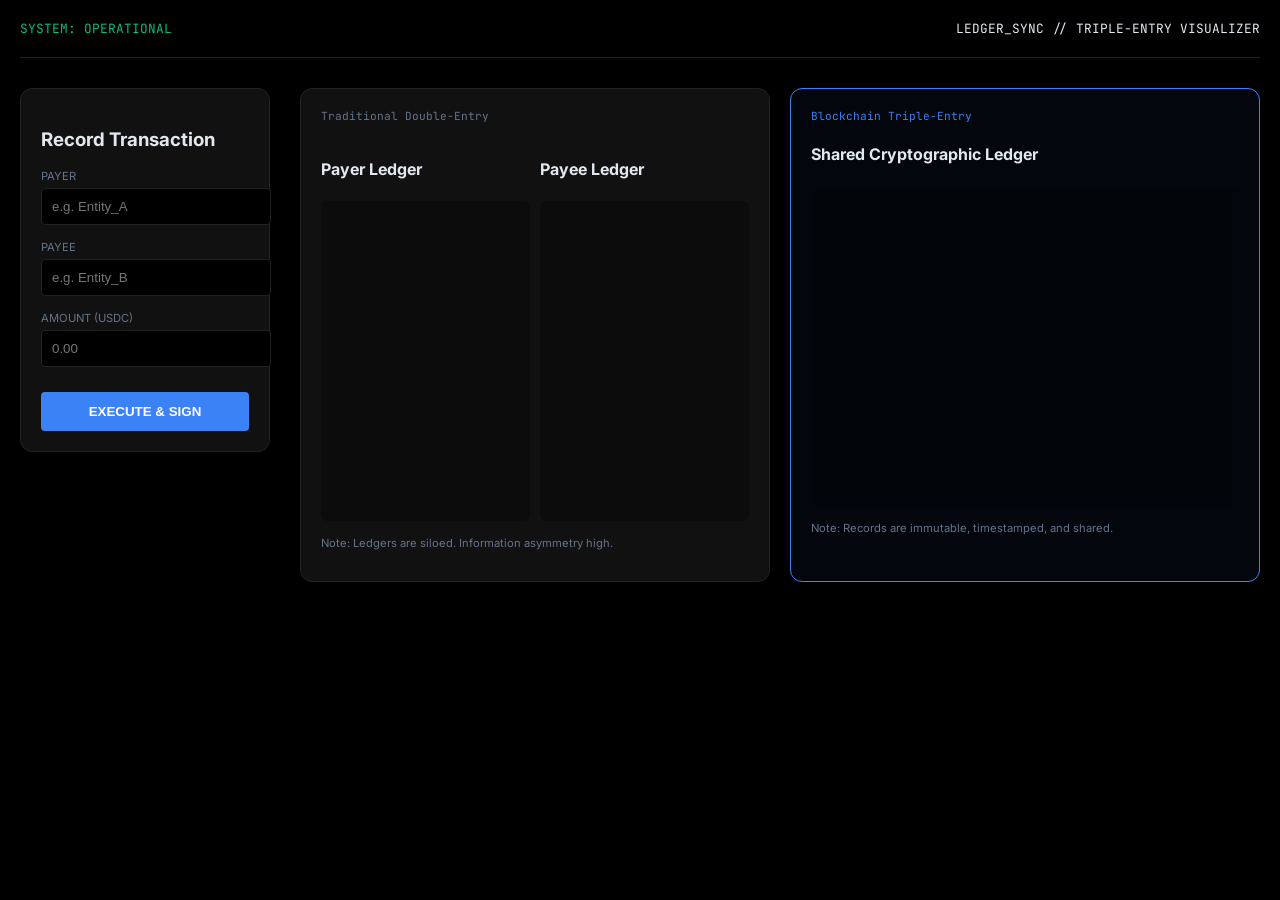
==== apps/TripleEntryApp/index.html @ 8c7dc8e6 "Add files via upload" ====
<!DOCTYPE html>
<html lang="en">
<head>
    <meta charset="UTF-8">
    <meta name="viewport" content="width=device-width, initial-scale=1.0">
    <title>Triple-Entry Visualizer</title>
    <link href="https://fonts.googleapis.com/css2?family=Inter:wght@400;600&family=JetBrains+Mono:wght@500&display=swap" rel="stylesheet">
    <link rel="stylesheet" href="style.css">
</head>
<body>

    <div class="app-header">
        <div class="status-indicator">SYSTEM: OPERATIONAL</div>
        <div class="app-title">LEDGER_SYNC // TRIPLE-ENTRY VISUALIZER</div>
    </div>

    <main class="dashboard">
        <section class="input-panel">
            <h3>Record Transaction</h3>
            <div class="input-group">
                <label>Payer</label>
                <input type="text" id="payer" placeholder="e.g. Entity_A">
            </div>
            <div class="input-group">
                <label>Payee</label>
                <input type="text" id="payee" placeholder="e.g. Entity_B">
            </div>
            <div class="input-group">
                <label>Amount (USDC)</label>
                <input type="number" id="amount" placeholder="0.00">
            </div>
            <button id="record-btn">EXECUTE & SIGN</button>
        </section>

        <div class="ledger-comparison">
            
            <div class="ledger-box">
                <div class="ledger-tag">Traditional Double-Entry</div>
                <div class="dual-columns">
                    <div class="ledger-side">
                        <h4>Payer Ledger</h4>
                        <div id="payer-list" class="entry-list"></div>
                    </div>
                    <div class="ledger-side">
                        <h4>Payee Ledger</h4>
                        <div id="payee-list" class="entry-list"></div>
                    </div>
                </div>
                <p class="audit-note">Note: Ledgers are siloed. Information asymmetry high.</p>
            </div>

            <div class="ledger-box highlight">
                <div class="ledger-tag active">Blockchain Triple-Entry</div>
                <h4>Shared Cryptographic Ledger</h4>
                <div id="blockchain-list" class="entry-list"></div>
                <p class="audit-note">Note: Records are immutable, timestamped, and shared.</p>
            </div>

        </div>
    </main>

    <script src="script.js"></script>
</body>
</html>
---- apps/TripleEntryApp/style.css ----
:root {
    --bg: #000;
    --card: #111;
    --accent: #3b82f6;
    --text: #e2e8f0;
    --dim: #64748b;
    --border: #222;
}

body {
    background: var(--bg);
    color: var(--text);
    font-family: 'Inter', sans-serif;
    padding: 20px;
    margin: 0;
}

.app-header {
    display: flex;
    justify-content: space-between;
    padding-bottom: 20px;
    border-bottom: 1px solid var(--border);
    margin-bottom: 30px;
    font-family: 'JetBrains Mono', monospace;
    font-size: 0.8rem;
}

.status-indicator { color: #10b981; }

.dashboard {
    display: grid;
    grid-template-columns: 250px 1fr;
    gap: 30px;
}

.input-panel {
    background: var(--card);
    padding: 20px;
    border-radius: 12px;
    border: 1px solid var(--border);
    height: fit-content;
}

.input-group { margin-bottom: 15px; }
label { display: block; font-size: 0.7rem; color: var(--dim); margin-bottom: 5px; text-transform: uppercase; }
input {
    width: 100%;
    background: #000;
    border: 1px solid var(--border);
    padding: 10px;
    color: white;
    border-radius: 4px;
}

button {
    width: 100%;
    background: var(--accent);
    color: white;
    border: none;
    padding: 12px;
    border-radius: 4px;
    font-weight: 700;
    cursor: pointer;
    margin-top: 10px;
}

.ledger-comparison {
    display: grid;
    grid-template-columns: 1fr 1fr;
    gap: 20px;
}

.ledger-box {
    background: var(--card);
    border: 1px solid var(--border);
    border-radius: 12px;
    padding: 20px;
}

.ledger-box.highlight { border-color: var(--accent); background: rgba(59, 130, 246, 0.05); }

.ledger-tag {
    font-family: 'JetBrains Mono', monospace;
    font-size: 0.7rem;
    margin-bottom: 15px;
    color: var(--dim);
}

.ledger-tag.active { color: var(--accent); }

.dual-columns { display: grid; grid-template-columns: 1fr 1fr; gap: 10px; }

.entry-list {
    height: 300px;
    overflow-y: auto;
    font-family: 'JetBrains Mono', monospace;
    font-size: 0.75rem;
    padding: 10px;
    background: rgba(0,0,0,0.3);
    border-radius: 6px;
}

.audit-note { font-size: 0.7rem; color: var(--dim); margin-top: 15px; }

.entry {
    padding: 8px;
    border-bottom: 1px solid #222;
    margin-bottom: 5px;
    animation: slideIn 0.3s ease-out;
}

@keyframes slideIn { from { opacity: 0; transform: translateY(10px); } }
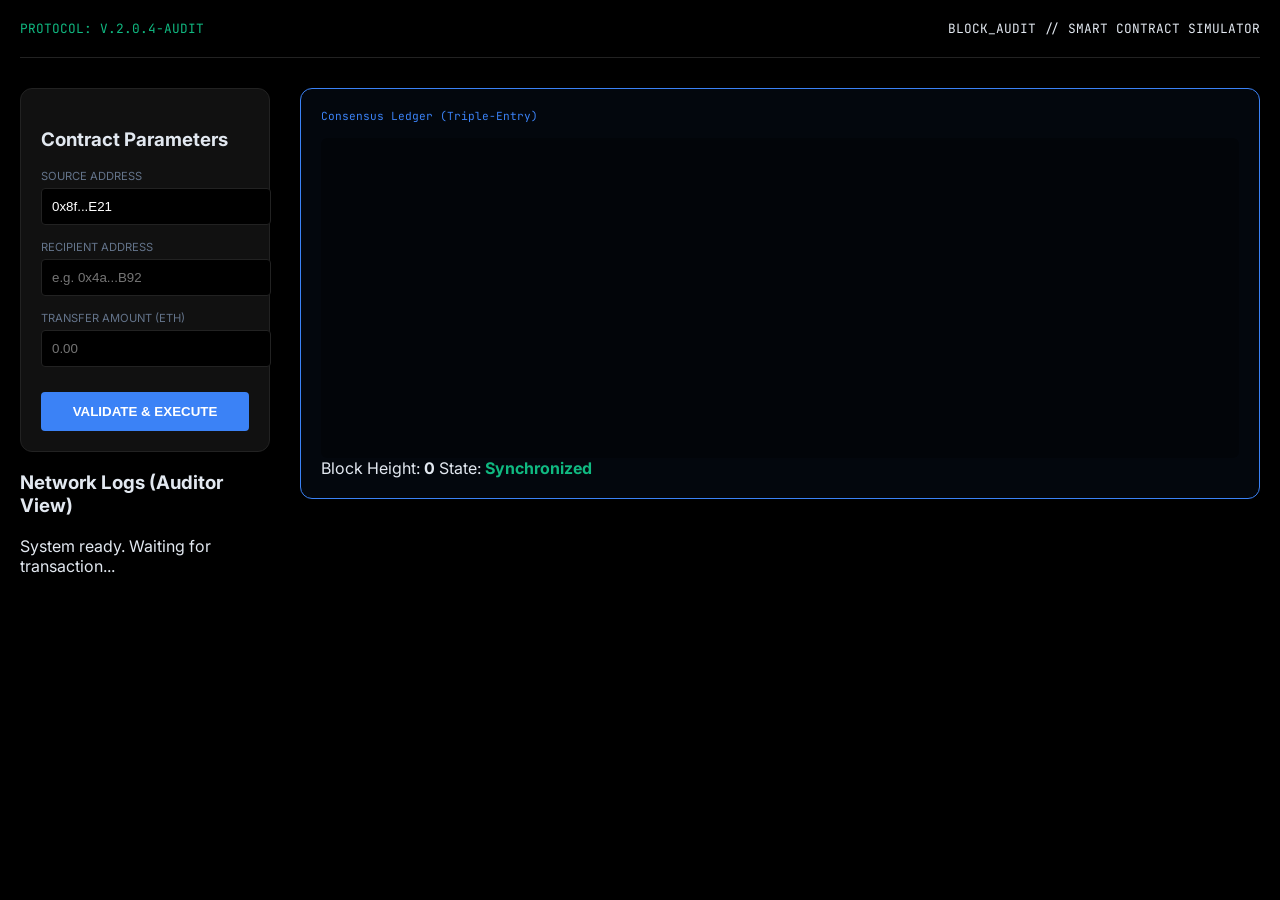
==== commit 2ccf465b: "Update index.html" ====
--- a/apps/TripleEntryApp/index.html
+++ b/apps/TripleEntryApp/index.html
@@ -3,62 +3,55 @@
 <head>
     <meta charset="UTF-8">
     <meta name="viewport" content="width=device-width, initial-scale=1.0">
-    <title>Triple-Entry Visualizer</title>
-    <link href="https://fonts.googleapis.com/css2?family=Inter:wght@400;600&family=JetBrains+Mono:wght@500&display=swap" rel="stylesheet">
+    <title>Audit-Logic Visualizer</title>
+    <link href="https://fonts.googleapis.com/css2?family=Inter:wght@400;600&family=JetBrains+Mono:wght@400;500&display=swap" rel="stylesheet">
     <link rel="stylesheet" href="style.css">
 </head>
 <body>
-
     <div class="app-header">
-        <div class="status-indicator">SYSTEM: OPERATIONAL</div>
-        <div class="app-title">LEDGER_SYNC // TRIPLE-ENTRY VISUALIZER</div>
+        <div class="status-indicator">PROTOCOL: V.2.0.4-AUDIT</div>
+        <div class="app-title">BLOCK_AUDIT // SMART CONTRACT SIMULATOR</div>
     </div>
 
     <main class="dashboard">
-        <section class="input-panel">
-            <h3>Record Transaction</h3>
-            <div class="input-group">
-                <label>Payer</label>
-                <input type="text" id="payer" placeholder="e.g. Entity_A">
+        <section class="left-col">
+            <div class="card input-panel">
+                <h3>Contract Parameters</h3>
+                <div class="input-group">
+                    <label>Source Address</label>
+                    <input type="text" id="payer" value="0x8f...E21" readonly>
+                </div>
+                <div class="input-group">
+                    <label>Recipient Address</label>
+                    <input type="text" id="payee" placeholder="e.g. 0x4a...B92">
+                </div>
+                <div class="input-group">
+                    <label>Transfer Amount (ETH)</label>
+                    <input type="number" id="amount" placeholder="0.00">
+                </div>
+                <button id="record-btn">VALIDATE & EXECUTE</button>
             </div>
-            <div class="input-group">
-                <label>Payee</label>
-                <input type="text" id="payee" placeholder="e.g. Entity_B">
+
+            <div class="card audit-logs">
+                <h3>Network Logs (Auditor View)</h3>
+                <div id="log-list" class="log-container">
+                    <div class="log-entry info">System ready. Waiting for transaction...</div>
+                </div>
             </div>
-            <div class="input-group">
-                <label>Amount (USDC)</label>
-                <input type="number" id="amount" placeholder="0.00">
-            </div>
-            <button id="record-btn">EXECUTE & SIGN</button>
         </section>
 
-        <div class="ledger-comparison">
-            
-            <div class="ledger-box">
-                <div class="ledger-tag">Traditional Double-Entry</div>
-                <div class="dual-columns">
-                    <div class="ledger-side">
-                        <h4>Payer Ledger</h4>
-                        <div id="payer-list" class="entry-list"></div>
-                    </div>
-                    <div class="ledger-side">
-                        <h4>Payee Ledger</h4>
-                        <div id="payee-list" class="entry-list"></div>
-                    </div>
+        <section class="right-col">
+            <div class="ledger-box highlight">
+                <div class="ledger-tag active">Consensus Ledger (Triple-Entry)</div>
+                <div id="blockchain-list" class="entry-list"></div>
+                <div class="ledger-stats">
+                    <span>Block Height: <b id="block-height">0</b></span>
+                    <span>State: <b style="color: #10b981">Synchronized</b></span>
                 </div>
-                <p class="audit-note">Note: Ledgers are siloed. Information asymmetry high.</p>
             </div>
-
-            <div class="ledger-box highlight">
-                <div class="ledger-tag active">Blockchain Triple-Entry</div>
-                <h4>Shared Cryptographic Ledger</h4>
-                <div id="blockchain-list" class="entry-list"></div>
-                <p class="audit-note">Note: Records are immutable, timestamped, and shared.</p>
-            </div>
-
-        </div>
+        </section>
     </main>
 
     <script src="script.js"></script>
 </body>
-</html>+</html>
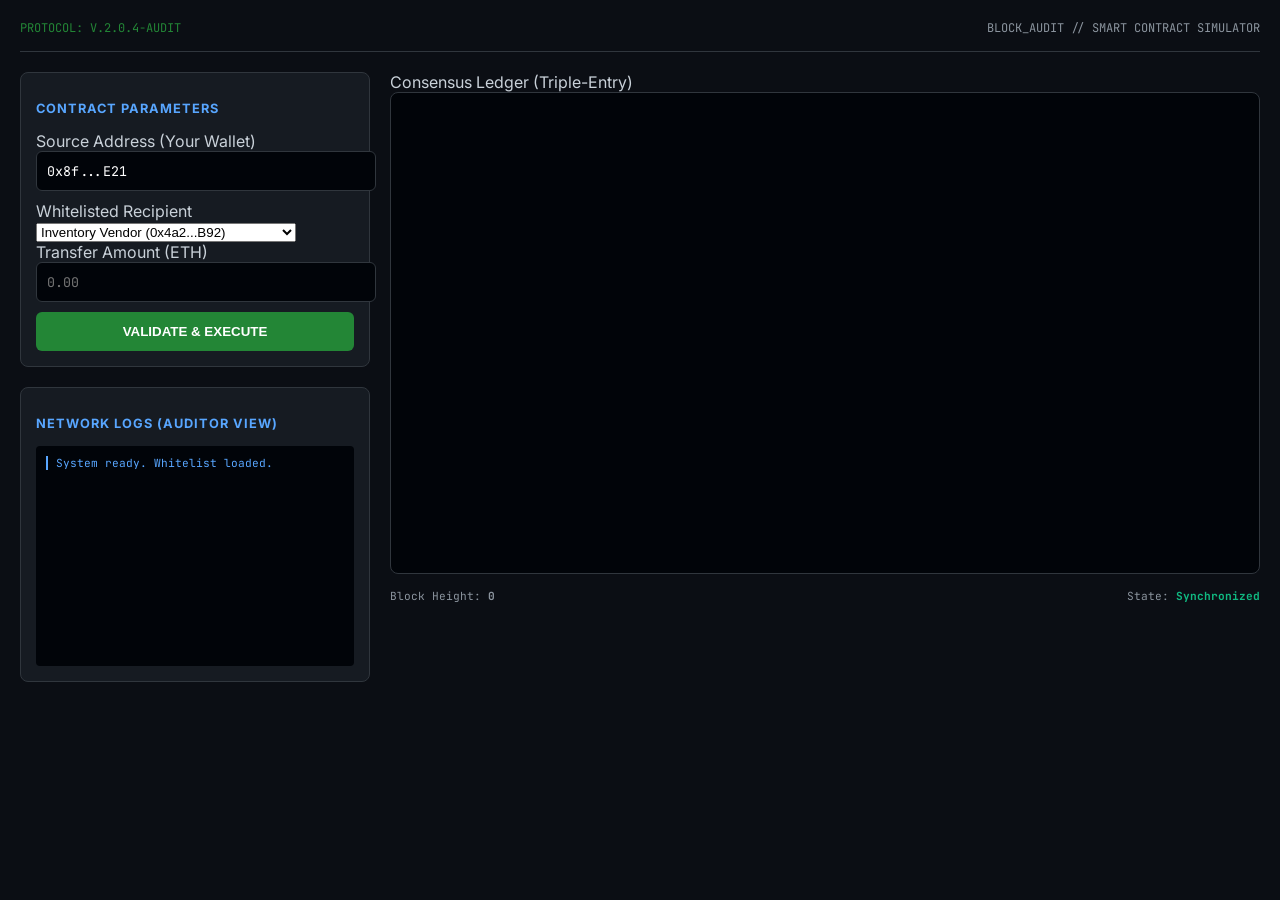
==== commit 92892519: "Update index.html" ====
--- a/apps/TripleEntryApp/index.html
+++ b/apps/TripleEntryApp/index.html
@@ -18,16 +18,21 @@
             <div class="card input-panel">
                 <h3>Contract Parameters</h3>
                 <div class="input-group">
-                    <label>Source Address</label>
+                    <label>Source Address (Your Wallet)</label>
                     <input type="text" id="payer" value="0x8f...E21" readonly>
                 </div>
                 <div class="input-group">
-                    <label>Recipient Address</label>
-                    <input type="text" id="payee" placeholder="e.g. 0x4a...B92">
+                    <label>Whitelisted Recipient</label>
+                    <select id="payee" class="custom-select">
+                        <option value="0x4a2...B92">Inventory Vendor (0x4a2...B92)</option>
+                        <option value="0x1b9...F31">Utility Provider (0x1b9...F31)</option>
+                        <option value="0x7d4...E08">Payroll Smart Contract (0x7d4...E08)</option>
+                        <option value="0xEXTERNAL">External Wallet (Manual Audit Required)</option>
+                    </select>
                 </div>
                 <div class="input-group">
                     <label>Transfer Amount (ETH)</label>
-                    <input type="number" id="amount" placeholder="0.00">
+                    <input type="number" id="amount" placeholder="0.00" step="0.01">
                 </div>
                 <button id="record-btn">VALIDATE & EXECUTE</button>
             </div>
@@ -35,7 +40,7 @@
             <div class="card audit-logs">
                 <h3>Network Logs (Auditor View)</h3>
                 <div id="log-list" class="log-container">
-                    <div class="log-entry info">System ready. Waiting for transaction...</div>
+                    <div class="log-entry info">System ready. Whitelist loaded.</div>
                 </div>
             </div>
         </section>
@@ -43,7 +48,8 @@
         <section class="right-col">
             <div class="ledger-box highlight">
                 <div class="ledger-tag active">Consensus Ledger (Triple-Entry)</div>
-                <div id="blockchain-list" class="entry-list"></div>
+                <div id="blockchain-list" class="entry-list">
+                    </div>
                 <div class="ledger-stats">
                     <span>Block Height: <b id="block-height">0</b></span>
                     <span>State: <b style="color: #10b981">Synchronized</b></span>
--- a/apps/TripleEntryApp/style.css
+++ b/apps/TripleEntryApp/style.css
@@ -1,112 +1,33 @@
 :root {
-    --bg: #000;
-    --card: #111;
-    --accent: #3b82f6;
-    --text: #e2e8f0;
-    --dim: #64748b;
-    --border: #222;
+    --bg: #0b0e14;
+    --card: #161b22;
+    --accent: #58a6ff;
+    --success: #238636;
+    --error: #da3633;
+    --text: #c9d1d9;
+    --dim: #8b949e;
+    --border: #30363d;
 }
 
-body {
-    background: var(--bg);
-    color: var(--text);
-    font-family: 'Inter', sans-serif;
-    padding: 20px;
-    margin: 0;
-}
+body { background: var(--bg); color: var(--text); font-family: 'Inter', sans-serif; padding: 20px; margin: 0; }
+.app-header { display: flex; justify-content: space-between; padding-bottom: 15px; border-bottom: 1px solid var(--border); font-family: 'JetBrains Mono'; font-size: 0.75rem; color: var(--dim); }
+.status-indicator { color: var(--success); }
 
-.app-header {
-    display: flex;
-    justify-content: space-between;
-    padding-bottom: 20px;
-    border-bottom: 1px solid var(--border);
-    margin-bottom: 30px;
-    font-family: 'JetBrains Mono', monospace;
-    font-size: 0.8rem;
-}
+.dashboard { display: grid; grid-template-columns: 350px 1fr; gap: 20px; margin-top: 20px; }
+.card { background: var(--card); border: 1px solid var(--border); border-radius: 8px; padding: 15px; margin-bottom: 20px; }
+h3 { font-size: 0.8rem; text-transform: uppercase; letter-spacing: 1px; margin-bottom: 15px; color: var(--accent); }
 
-.status-indicator { color: #10b981; }
+input { width: 100%; background: #010409; border: 1px solid var(--border); padding: 10px; color: white; border-radius: 6px; font-family: 'JetBrains Mono'; margin-bottom: 10px; }
+button { width: 100%; background: var(--success); color: white; border: none; padding: 12px; border-radius: 6px; font-weight: 700; cursor: pointer; }
 
-.dashboard {
-    display: grid;
-    grid-template-columns: 250px 1fr;
-    gap: 30px;
-}
+.log-container { height: 200px; overflow-y: auto; font-family: 'JetBrains Mono'; font-size: 0.7rem; background: #010409; padding: 10px; border-radius: 4px; }
+.log-entry { margin-bottom: 5px; border-left: 2px solid transparent; padding-left: 8px; }
+.log-entry.info { border-color: var(--accent); color: var(--accent); }
+.log-entry.success { border-color: var(--success); color: var(--success); }
+.log-entry.error { border-color: var(--error); color: var(--error); }
 
-.input-panel {
-    background: var(--card);
-    padding: 20px;
-    border-radius: 12px;
-    border: 1px solid var(--border);
-    height: fit-content;
-}
+.entry-list { height: 450px; overflow-y: auto; background: #010409; border: 1px solid var(--border); border-radius: 8px; padding: 15px; }
+.ledger-stats { margin-top: 15px; display: flex; justify-content: space-between; font-size: 0.7rem; color: var(--dim); font-family: 'JetBrains Mono'; }
 
-.input-group { margin-bottom: 15px; }
-label { display: block; font-size: 0.7rem; color: var(--dim); margin-bottom: 5px; text-transform: uppercase; }
-input {
-    width: 100%;
-    background: #000;
-    border: 1px solid var(--border);
-    padding: 10px;
-    color: white;
-    border-radius: 4px;
-}
-
-button {
-    width: 100%;
-    background: var(--accent);
-    color: white;
-    border: none;
-    padding: 12px;
-    border-radius: 4px;
-    font-weight: 700;
-    cursor: pointer;
-    margin-top: 10px;
-}
-
-.ledger-comparison {
-    display: grid;
-    grid-template-columns: 1fr 1fr;
-    gap: 20px;
-}
-
-.ledger-box {
-    background: var(--card);
-    border: 1px solid var(--border);
-    border-radius: 12px;
-    padding: 20px;
-}
-
-.ledger-box.highlight { border-color: var(--accent); background: rgba(59, 130, 246, 0.05); }
-
-.ledger-tag {
-    font-family: 'JetBrains Mono', monospace;
-    font-size: 0.7rem;
-    margin-bottom: 15px;
-    color: var(--dim);
-}
-
-.ledger-tag.active { color: var(--accent); }
-
-.dual-columns { display: grid; grid-template-columns: 1fr 1fr; gap: 10px; }
-
-.entry-list {
-    height: 300px;
-    overflow-y: auto;
-    font-family: 'JetBrains Mono', monospace;
-    font-size: 0.75rem;
-    padding: 10px;
-    background: rgba(0,0,0,0.3);
-    border-radius: 6px;
-}
-
-.audit-note { font-size: 0.7rem; color: var(--dim); margin-top: 15px; }
-
-.entry {
-    padding: 8px;
-    border-bottom: 1px solid #222;
-    margin-bottom: 5px;
-    animation: slideIn 0.3s ease-out;
-}
-
-@keyframes slideIn { from { opacity: 0; transform: translateY(10px); } }+.block-card { background: var(--card); border: 1px solid var(--border); padding: 12px; margin-bottom: 10px; border-radius: 6px; animation: slideIn 0.4s ease; }
+@keyframes slideIn { from { opacity: 0; transform: translateX(20px); } }
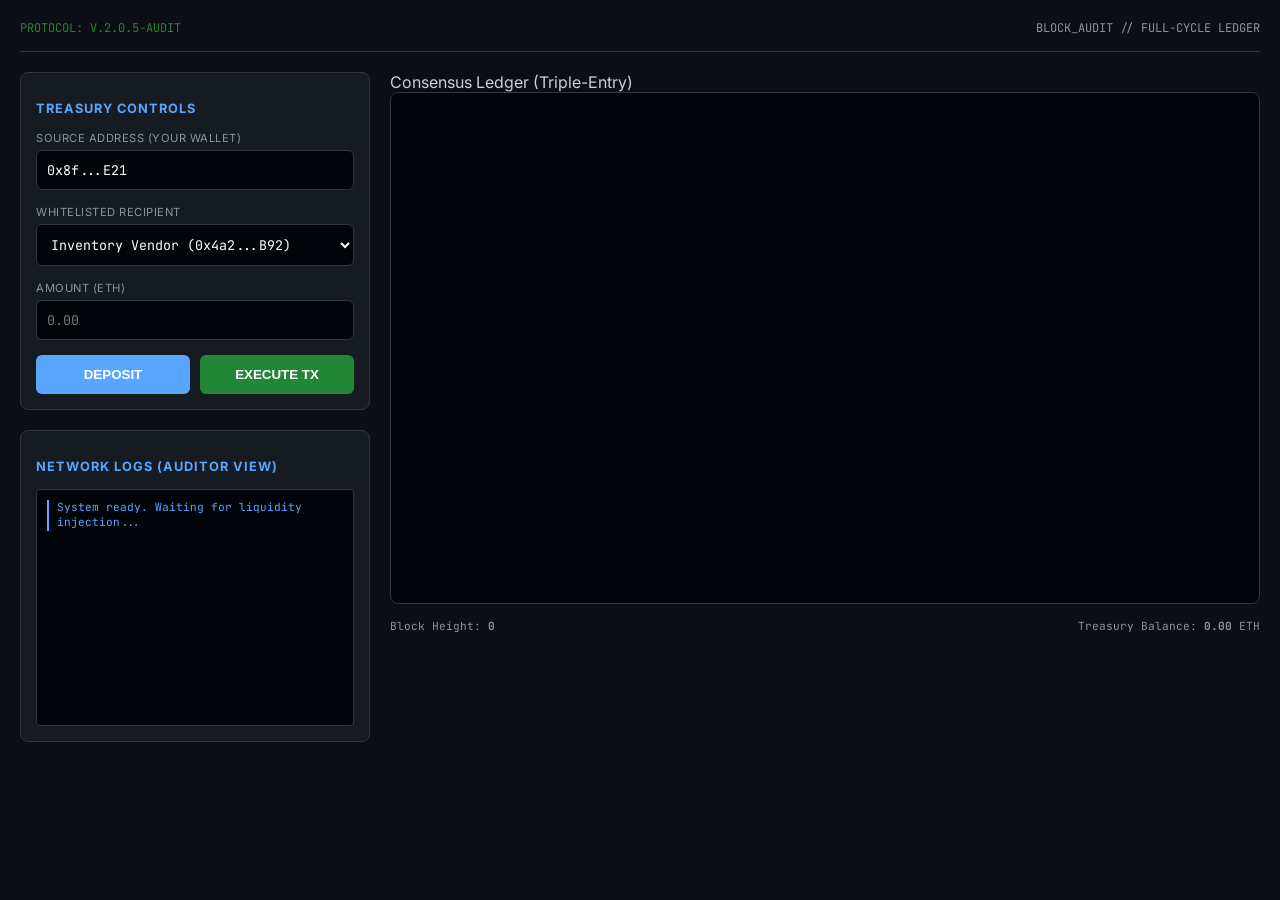
==== commit 573e7bf0: "Update index.html" ====
--- a/apps/TripleEntryApp/index.html
+++ b/apps/TripleEntryApp/index.html
@@ -9,14 +9,14 @@
 </head>
 <body>
     <div class="app-header">
-        <div class="status-indicator">PROTOCOL: V.2.0.4-AUDIT</div>
-        <div class="app-title">BLOCK_AUDIT // SMART CONTRACT SIMULATOR</div>
+        <div class="status-indicator">PROTOCOL: V.2.0.5-AUDIT</div>
+        <div class="app-title">BLOCK_AUDIT // FULL-CYCLE LEDGER</div>
     </div>
 
     <main class="dashboard">
         <section class="left-col">
             <div class="card input-panel">
-                <h3>Contract Parameters</h3>
+                <h3>Treasury Controls</h3>
                 <div class="input-group">
                     <label>Source Address (Your Wallet)</label>
                     <input type="text" id="payer" value="0x8f...E21" readonly>
@@ -31,16 +31,19 @@
                     </select>
                 </div>
                 <div class="input-group">
-                    <label>Transfer Amount (ETH)</label>
+                    <label>Amount (ETH)</label>
                     <input type="number" id="amount" placeholder="0.00" step="0.01">
                 </div>
-                <button id="record-btn">VALIDATE & EXECUTE</button>
+                <div style="display: grid; grid-template-columns: 1fr 1fr; gap: 10px;">
+                    <button id="deposit-btn" style="background: var(--accent);">DEPOSIT</button>
+                    <button id="record-btn">EXECUTE TX</button>
+                </div>
             </div>
 
             <div class="card audit-logs">
                 <h3>Network Logs (Auditor View)</h3>
                 <div id="log-list" class="log-container">
-                    <div class="log-entry info">System ready. Whitelist loaded.</div>
+                    <div class="log-entry info">System ready. Waiting for liquidity injection...</div>
                 </div>
             </div>
         </section>
@@ -48,11 +51,10 @@
         <section class="right-col">
             <div class="ledger-box highlight">
                 <div class="ledger-tag active">Consensus Ledger (Triple-Entry)</div>
-                <div id="blockchain-list" class="entry-list">
-                    </div>
+                <div id="blockchain-list" class="entry-list"></div>
                 <div class="ledger-stats">
                     <span>Block Height: <b id="block-height">0</b></span>
-                    <span>State: <b style="color: #10b981">Synchronized</b></span>
+                    <span>Treasury Balance: <b id="balance-display">0.00</b> ETH</span>
                 </div>
             </div>
         </section>
--- a/apps/TripleEntryApp/style.css
+++ b/apps/TripleEntryApp/style.css
@@ -9,25 +9,71 @@
     --border: #30363d;
 }
 
-body { background: var(--bg); color: var(--text); font-family: 'Inter', sans-serif; padding: 20px; margin: 0; }
+body { background: var(--bg); color: var(--text); font-family: 'Inter', sans-serif; padding: 20px; margin: 0; overflow-x: hidden; }
+
 .app-header { display: flex; justify-content: space-between; padding-bottom: 15px; border-bottom: 1px solid var(--border); font-family: 'JetBrains Mono'; font-size: 0.75rem; color: var(--dim); }
+
 .status-indicator { color: var(--success); }
 
 .dashboard { display: grid; grid-template-columns: 350px 1fr; gap: 20px; margin-top: 20px; }
+
 .card { background: var(--card); border: 1px solid var(--border); border-radius: 8px; padding: 15px; margin-bottom: 20px; }
+
 h3 { font-size: 0.8rem; text-transform: uppercase; letter-spacing: 1px; margin-bottom: 15px; color: var(--accent); }
 
-input { width: 100%; background: #010409; border: 1px solid var(--border); padding: 10px; color: white; border-radius: 6px; font-family: 'JetBrains Mono'; margin-bottom: 10px; }
-button { width: 100%; background: var(--success); color: white; border: none; padding: 12px; border-radius: 6px; font-weight: 700; cursor: pointer; }
+.input-group { margin-bottom: 15px; }
 
-.log-container { height: 200px; overflow-y: auto; font-family: 'JetBrains Mono'; font-size: 0.7rem; background: #010409; padding: 10px; border-radius: 4px; }
-.log-entry { margin-bottom: 5px; border-left: 2px solid transparent; padding-left: 8px; }
+label { display: block; font-size: 0.7rem; color: var(--dim); margin-bottom: 5px; text-transform: uppercase; letter-spacing: 0.5px; }
+
+input, .custom-select { 
+    width: 100%; 
+    background: #010409; 
+    border: 1px solid var(--border); 
+    padding: 10px; 
+    color: white; 
+    border-radius: 6px; 
+    font-family: 'JetBrains Mono'; 
+    box-sizing: border-box;
+}
+
+.custom-select { cursor: pointer; }
+
+button { 
+    width: 100%; 
+    background: var(--success); 
+    color: white; 
+    border: none; 
+    padding: 12px; 
+    border-radius: 6px; 
+    font-weight: 700; 
+    cursor: pointer; 
+    transition: opacity 0.2s;
+}
+
+button:hover { opacity: 0.9; }
+
+.log-container { height: 215px; overflow-y: auto; font-family: 'JetBrains Mono'; font-size: 0.7rem; background: #010409; padding: 10px; border-radius: 4px; border: 1px solid var(--border); }
+
+.log-entry { margin-bottom: 5px; border-left: 2px solid transparent; padding-left: 8px; line-height: 1.4; }
 .log-entry.info { border-color: var(--accent); color: var(--accent); }
 .log-entry.success { border-color: var(--success); color: var(--success); }
 .log-entry.error { border-color: var(--error); color: var(--error); }
 
-.entry-list { height: 450px; overflow-y: auto; background: #010409; border: 1px solid var(--border); border-radius: 8px; padding: 15px; }
+.entry-list { height: 480px; overflow-y: auto; background: #010409; border: 1px solid var(--border); border-radius: 8px; padding: 15px; }
+
 .ledger-stats { margin-top: 15px; display: flex; justify-content: space-between; font-size: 0.7rem; color: var(--dim); font-family: 'JetBrains Mono'; }
 
-.block-card { background: var(--card); border: 1px solid var(--border); padding: 12px; margin-bottom: 10px; border-radius: 6px; animation: slideIn 0.4s ease; }
-@keyframes slideIn { from { opacity: 0; transform: translateX(20px); } }
+.block-card { 
+    background: var(--card); 
+    border: 1px solid var(--border); 
+    padding: 12px; 
+    margin-bottom: 12px; 
+    border-radius: 6px; 
+    animation: slideIn 0.4s ease forwards;
+}
+
+@keyframes slideIn { from { opacity: 0; transform: translateX(20px); } to { opacity: 1; transform: translateX(0); } }
+
+::-webkit-scrollbar { width: 5px; }
+::-webkit-scrollbar-track { background: transparent; }
+::-webkit-scrollbar-thumb { background: var(--border); border-radius: 10px; }
